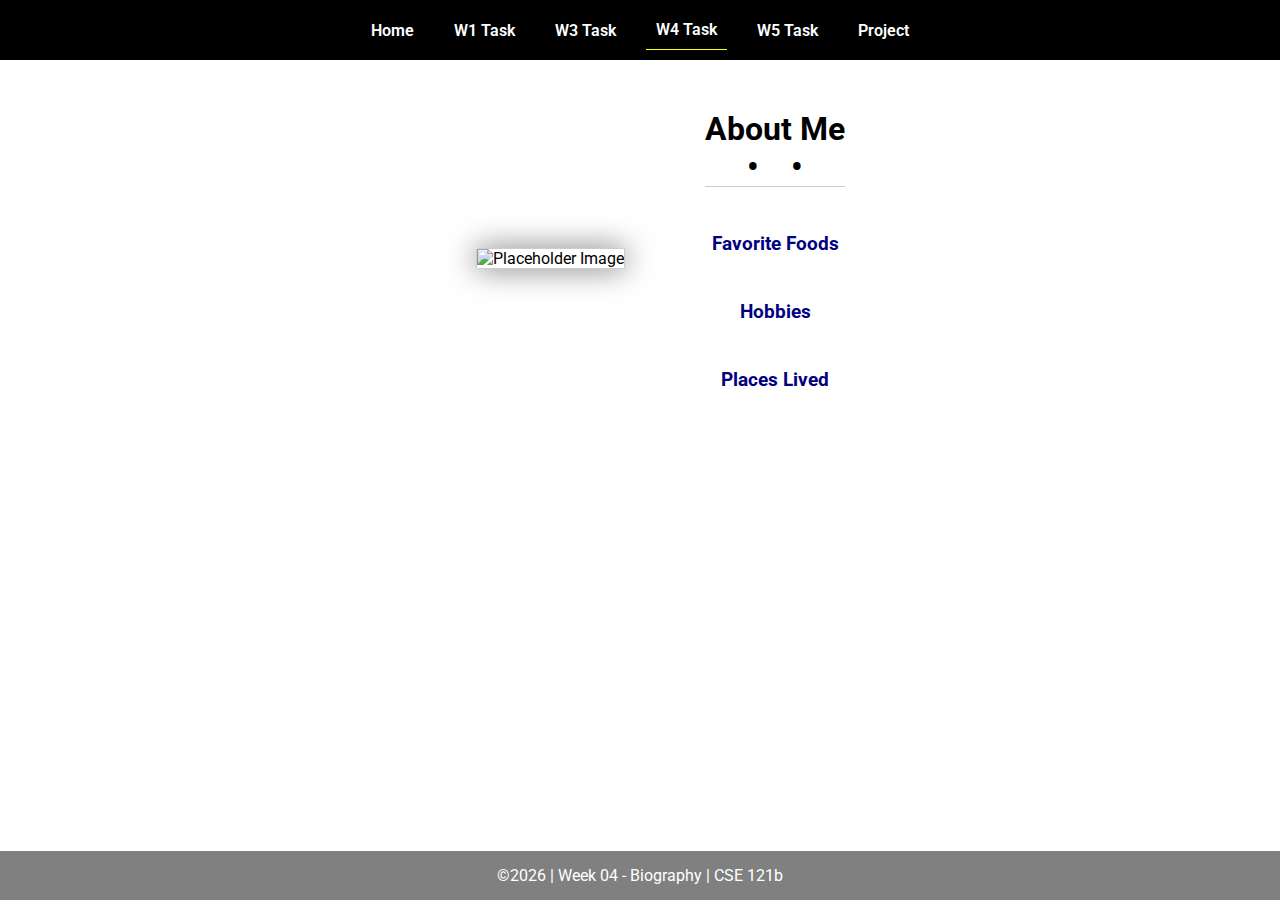
==== w04-task.html @ 1d492464 "updating code" ====
<!DOCTYPE html>
<html lang="en">

<head>
  <meta charset="UTF-8">
  <meta name="viewport" content="width=device-width, initial-scale=1.0">
  <title>CSE 121b | W04: Programming Tasks</title>
  <link rel="preconnect" href="https://fonts.googleapis.com">
  <link rel="preconnect" href="https://fonts.gstatic.com" crossorigin>
  <link href="https://fonts.googleapis.com/css2?family=Roboto:wght@400;600&display=swap"
    rel="stylesheet">
  <link rel="stylesheet" href="main.css">
</head>

<body>
  <nav>
    <ul id="menu">
      <li><a id="toggleMenu">&equiv;</a></li>
      <li><a href="index.html">Home</a></li>
      <li><a href="w01-task.html">W1 Task</a></li>
      <li><a href="w03-task.html">W3 Task</a></li>
      <li><a href="w04-task.html" class="active">W4 Task</a></li>
      <li><a href="w05-task.html">W5 Task</a></li>
      <li><a href="project.html">Project</a></li>
    </ul>
  </nav>
  <main id="home">
    <picture>
      <img id="photo" src="images/placeholder.png" alt="Placeholder Image">
    </picture>
    <section>
      <h1>About Me<br>• &nbsp;<span id="name"></span>&nbsp; •</h1>
      <h2>Favorite Foods</h2>
      <ul id="favorite-foods"></ul>
      <h2>Hobbies</h2>
      <ul id="hobbies"></ul>
      <h2>Places Lived</h2>
      <dl id="places-lived"></dl>
    </section>
  </main>

  <footer>
    &copy;<span id="year"></span> | Week 04 - Biography | CSE 121b
  </footer>
  <script src="main.js"></script>
  <script>
    document.getElementById("year").innerHTML = new Date().getFullYear();
  </script>
  <script src="w04-task.js"></script>
</body>

</html>
---- main.css ----
/* Universal Selector */
* {
    margin: 0;
    padding: 0;
    box-sizing: border-box;
}

/* HTML Selectors */
body {
    font-family: 'Roboto', Helvetica, sans-serif;
}

nav {
    background-color: black;
    width: 100%;
    position: fixed;
    top: 0;
}

nav ul {
    display: flex;
    flex-direction: column;
    align-items: center;
    max-width: fit-content;
    margin: 0 auto;
}

nav ul li {
    flex: 1 1 auto;
}

nav ul li:first-child {
    display: block;
    font-size: 2rem;
}

nav ul li:first-child a {
    padding: 1px 10px;
}

nav ul li {
    display: none;
    list-style: none;
    margin: 10px;
}

nav ul li a {
    display: block;
    padding: 10px;
    text-decoration: none;
    font-weight: 600;
    color: white;
    text-align: center;
}

nav ul li a:hover {
    background-color: #efefef;
    color: black;
}

h1, h2 {
    text-align: center;
    margin-bottom: 15px;

}

h1 {
border-bottom: 1px solid #ccc;
}

h2 {
    font-size: 1.2rem;
    color: navy;
    text-align: center;
    margin-top: 30px;
}

main {
    margin-top: 125px;
    display: grid;
    grid-template-columns: 1fr;
    grid-gap: 20px;
    align-items: center;
    justify-content: center;
}

picture {
    margin: 0 auto;
}

picture img {
    width: 240px;
    height: auto;
    border-radius: 5%;
    border: 1px solid #ccc;
    box-shadow: 0 0 30px #777;
}

section {
    display: flex;
    flex-direction: column;
    align-items: center;
    margin: 10px
}

label {
    margin: 15px 0;
}

footer {
    background-color: gray;
    color: white;
    padding: 15px;
    text-align: center;
    width: 100%;
    position: fixed;
    bottom: 0;
}

/* Class Selectors */
.active {
    border-bottom: 1px solid yellow;
}

.open li {
    display: block;
}

.block {
    display: block;
}

/* ID Selectors */

/* Media Queries */
@media only screen and (min-width: 32.5em) {
    nav ul {
        flex-direction: row;
    }

    nav ul li:first-child {
        display: none;
    }

    nav ul li {
        display: block;
    }

    main {
        margin: 100px auto 20px;
        grid-template-columns: 250px 1fr;
        max-width: -moz-fit-content;
        max-width: fit-content;

    }

}
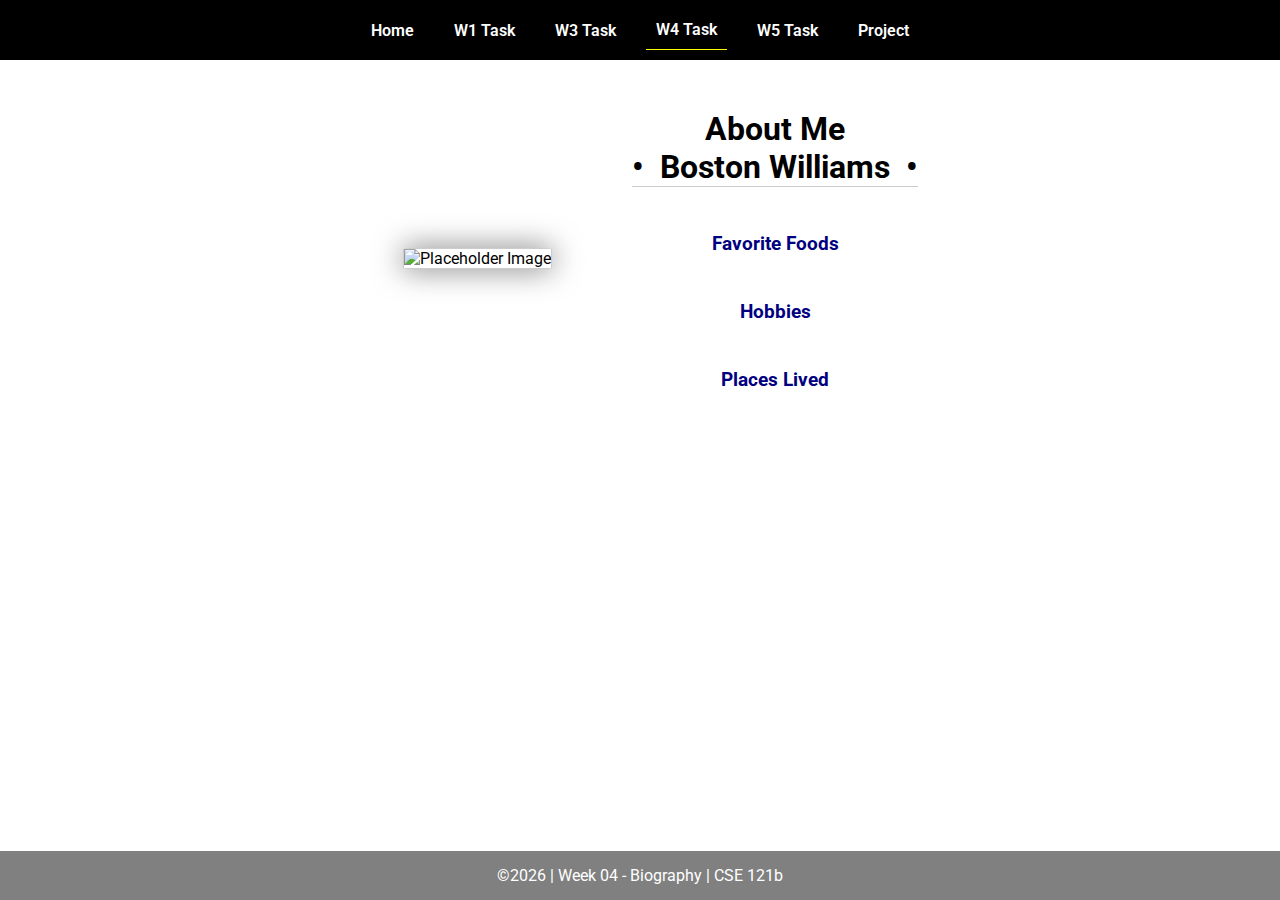
==== commit c83a08c7: "update" ====
--- a/w04-task.html
+++ b/w04-task.html
@@ -26,7 +26,7 @@
   </nav>
   <main id="home">
     <picture>
-      <img id="photo" src="images/placeholder.png" alt="Placeholder Image">
+      <img id="photo" src="placeholder.png" alt="Placeholder Image">
     </picture>
     <section>
       <h1>About Me<br>• &nbsp;<span id="name"></span>&nbsp; •</h1>
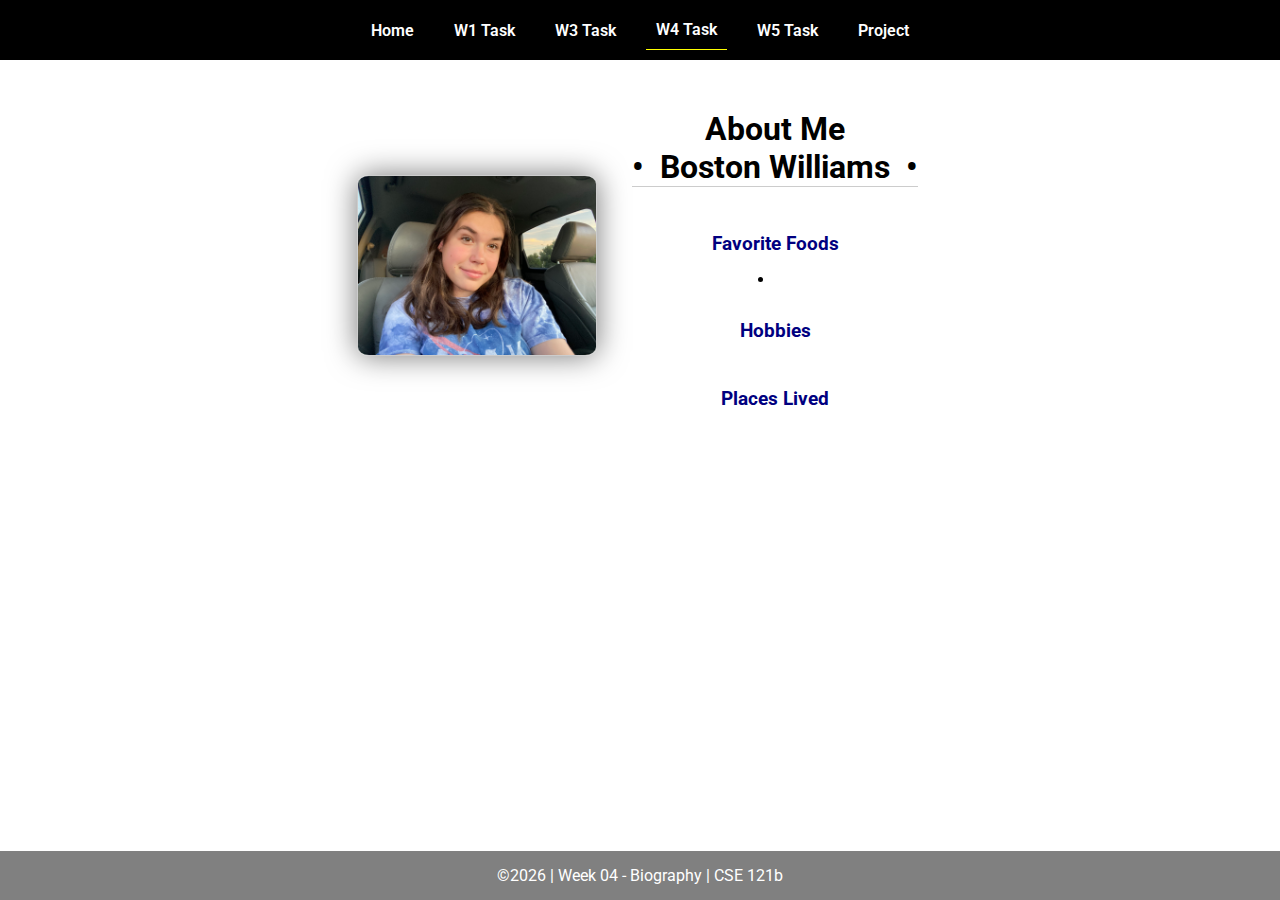
==== commit ed79ce70: "updated" ====
--- a/w04-task.html
+++ b/w04-task.html
@@ -26,12 +26,12 @@
   </nav>
   <main id="home">
     <picture>
-      <img id="photo" src="placeholder.png" alt="Placeholder Image">
+      <img id="photo" src="IMG_6618.jpeg" alt="Placeholder Image">
     </picture>
     <section>
       <h1>About Me<br>• &nbsp;<span id="name"></span>&nbsp; •</h1>
       <h2>Favorite Foods</h2>
-      <ul id="favorite-foods"></ul>
+      <li id="favorite-foods"></li>
       <h2>Hobbies</h2>
       <ul id="hobbies"></ul>
       <h2>Places Lived</h2>
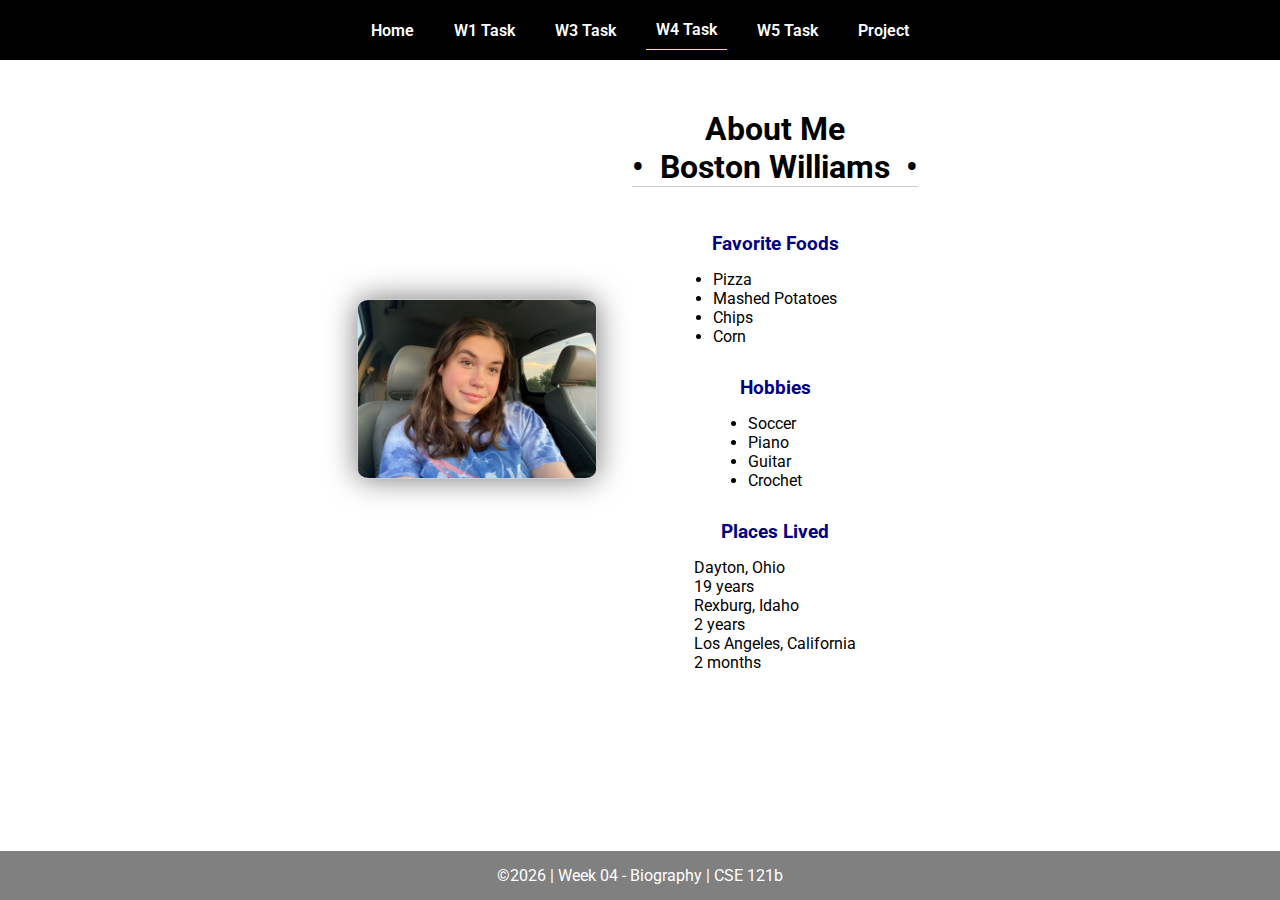
==== commit 8cf51038: "updating" ====
--- a/w04-task.html
+++ b/w04-task.html
@@ -31,7 +31,7 @@
     <section>
       <h1>About Me<br>• &nbsp;<span id="name"></span>&nbsp; •</h1>
       <h2>Favorite Foods</h2>
-      <li id="favorite-foods"></li>
+      <ul id="favorite-foods"></ul>
       <h2>Hobbies</h2>
       <ul id="hobbies"></ul>
       <h2>Places Lived</h2>
@@ -46,7 +46,7 @@
   <script>
     document.getElementById("year").innerHTML = new Date().getFullYear();
   </script>
-  <script src="w04-task.js"></script>
+  <script src="w04-task.js"></script>  
 </body>
 
 </html>